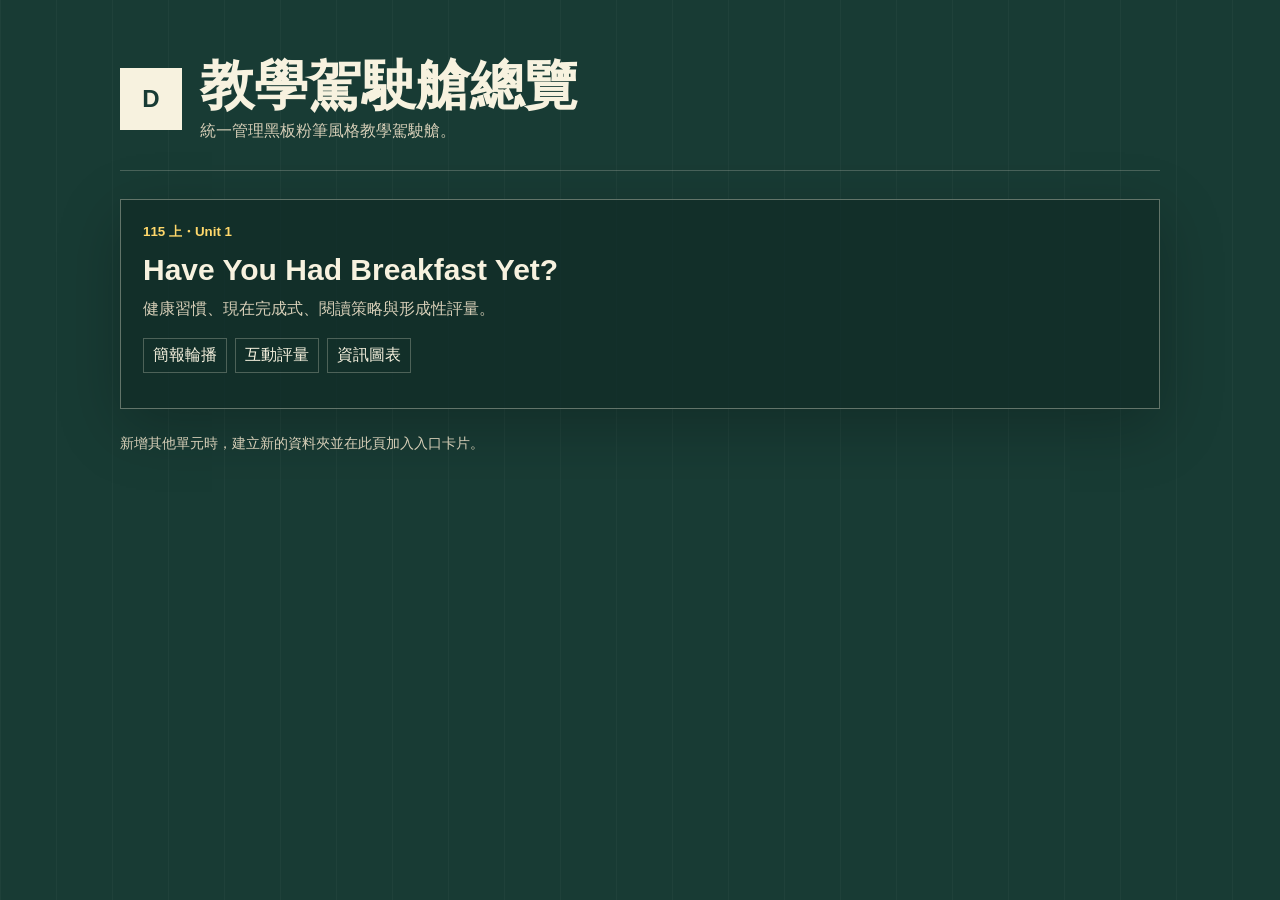
==== index.html @ 543126a9 "Add Unit 1 teaching dashboard" ====
<!doctype html>
<html lang="zh-Hant">
  <head>
    <meta charset="utf-8" />
    <meta name="viewport" content="width=device-width, initial-scale=1" />
    <title>教學駕駛艙總覽</title>
    <style>
      :root {
        --board: #183b34;
        --board-2: #102c27;
        --chalk: #f7f2df;
        --muted: #d7cfb8;
        --yellow: #ffd86b;
        --orange: #f4a261;
      }
      * {
        box-sizing: border-box;
      }
      body {
        margin: 0;
        min-height: 100vh;
        color: var(--chalk);
        font-family: "Microsoft JhengHei", "Noto Sans TC", "Segoe UI", sans-serif;
        background:
          linear-gradient(90deg, rgba(255,255,255,0.03) 1px, transparent 1px) 0 0 / 56px 56px,
          var(--board);
      }
      main {
        width: min(1040px, calc(100vw - 40px));
        margin: 0 auto;
        padding: 56px 0;
      }
      header {
        display: flex;
        align-items: center;
        gap: 18px;
        padding-bottom: 28px;
        border-bottom: 1px solid rgba(247, 242, 223, 0.22);
      }
      .mark {
        display: grid;
        place-items: center;
        width: 62px;
        height: 62px;
        background: var(--chalk);
        color: var(--board);
        font-weight: 900;
        font-size: 24px;
      }
      p {
        margin: 0;
        color: var(--muted);
      }
      h1 {
        margin: 0 0 6px;
        font-size: clamp(32px, 5vw, 54px);
        line-height: 1.1;
      }
      .grid {
        display: grid;
        grid-template-columns: repeat(auto-fit, minmax(280px, 1fr));
        gap: 18px;
        margin-top: 28px;
      }
      .card {
        min-height: 210px;
        padding: 22px;
        color: inherit;
        text-decoration: none;
        border: 1px solid rgba(247, 242, 223, 0.35);
        background: rgba(16, 44, 39, 0.76);
        box-shadow: 0 18px 60px rgba(0, 0, 0, 0.24);
      }
      .card:hover {
        border-color: var(--yellow);
        background: rgba(255, 216, 107, 0.1);
      }
      .card small {
        color: var(--yellow);
        font-weight: 900;
      }
      .card h2 {
        margin: 12px 0;
        font-size: 30px;
      }
      .tag-row {
        display: flex;
        flex-wrap: wrap;
        gap: 8px;
        margin-top: 18px;
      }
      .tag {
        padding: 6px 9px;
        color: var(--chalk);
        border: 1px solid rgba(247, 242, 223, 0.26);
      }
      footer {
        margin-top: 26px;
        color: var(--muted);
        font-size: 14px;
      }
    </style>
  </head>
  <body>
    <main>
      <header>
        <div class="mark">D</div>
        <div>
          <h1>教學駕駛艙總覽</h1>
          <p>統一管理黑板粉筆風格教學駕駛艙。</p>
        </div>
      </header>
      <section class="grid" aria-label="駕駛艙列表">
        <a class="card" href="./unit1/">
          <small>115 上・Unit 1</small>
          <h2>Have You Had Breakfast Yet?</h2>
          <p>健康習慣、現在完成式、閱讀策略與形成性評量。</p>
          <div class="tag-row">
            <span class="tag">簡報輪播</span>
            <span class="tag">互動評量</span>
            <span class="tag">資訊圖表</span>
          </div>
        </a>
      </section>
      <footer>新增其他單元時，建立新的資料夾並在此頁加入入口卡片。</footer>
    </main>
  </body>
</html>
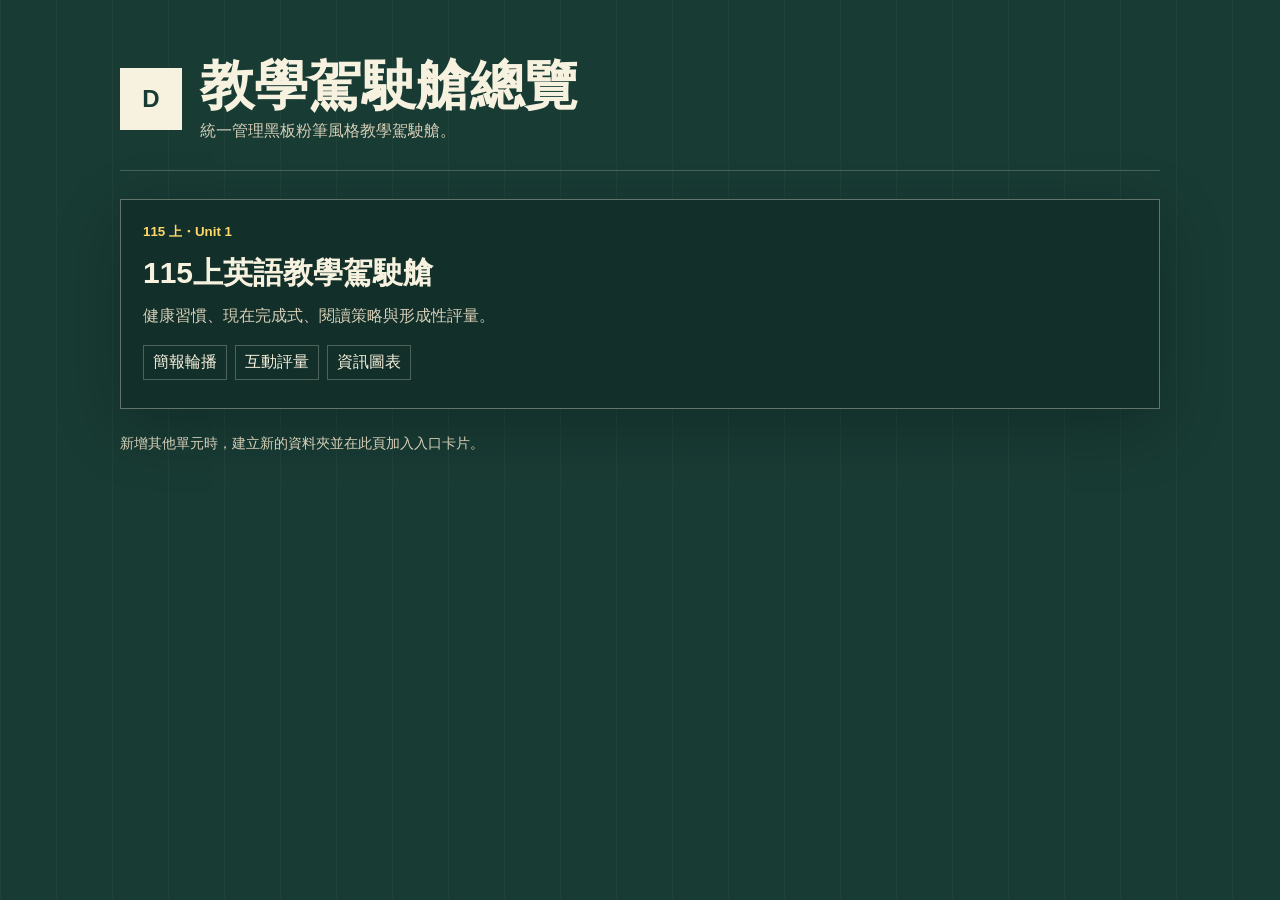
==== commit 9a8b6a43: "Update Unit 1 dashboard for tablet workflow" ====
--- a/index.html
+++ b/index.html
@@ -113,7 +113,7 @@
       <section class="grid" aria-label="駕駛艙列表">
         <a class="card" href="./unit1/">
           <small>115 上・Unit 1</small>
-          <h2>Have You Had Breakfast Yet?</h2>
+          <h2>115上英語教學駕駛艙</h2>
           <p>健康習慣、現在完成式、閱讀策略與形成性評量。</p>
           <div class="tag-row">
             <span class="tag">簡報輪播</span>
